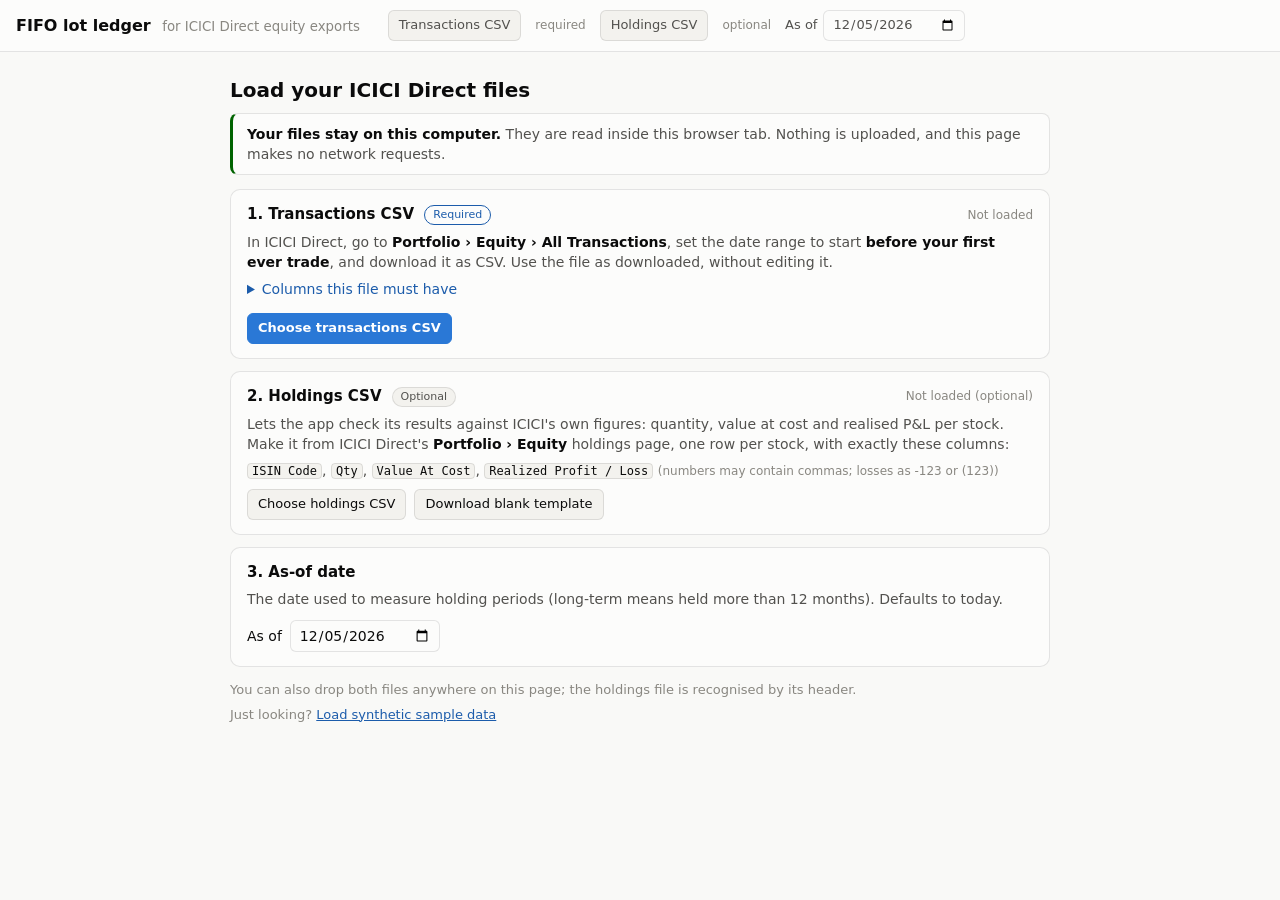
==== index.html @ 9d896cc0 "Make the site open at the Pages root and installable as an app - Root index.html redirects to web/, " ====
<!doctype html>
<html lang="en">
<head>
<meta charset="utf-8">
<meta name="viewport" content="width=device-width, initial-scale=1">
<title>FIFO Lot Ledger</title>
<meta http-equiv="refresh" content="0; url=web/">
<link rel="canonical" href="web/">
<script>location.replace("web/" + location.search + location.hash);</script>
<style>body{font:15px system-ui,sans-serif;margin:40px 16px;color:#0b0b0b;background:#f9f9f7}a{color:#1c5cab}</style>
</head>
<body>
<p>Opening the app… If nothing happens, <a href="web/">open FIFO Lot Ledger</a>.</p>
</body>
</html>
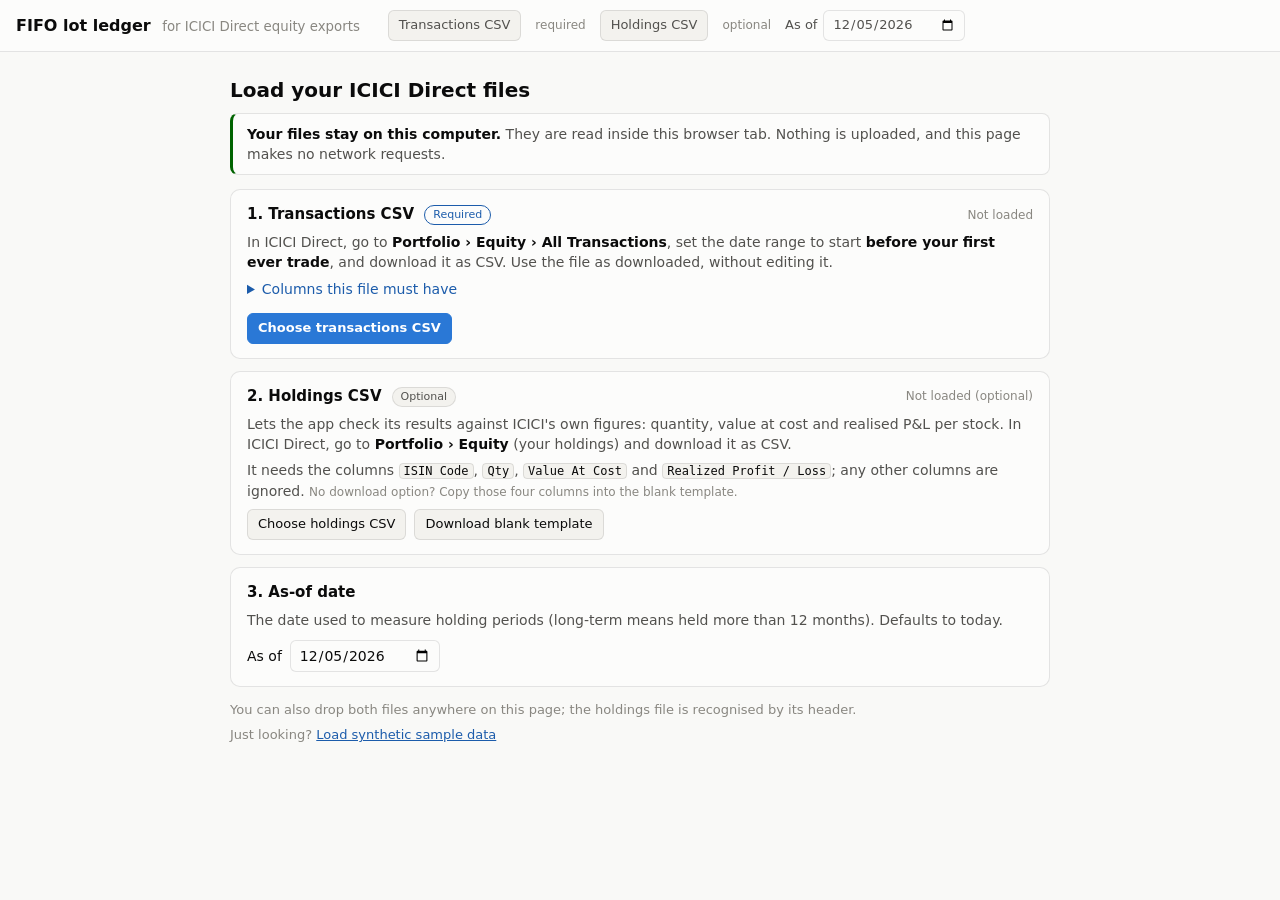
==== commit cde6d606: "Update index.html" ====
--- a/index.html
+++ b/index.html
@@ -13,3 +13,4 @@
 <p>Opening the app… If nothing happens, <a href="web/">open FIFO Lot Ledger</a>.</p>
 </body>
 </html>
+
